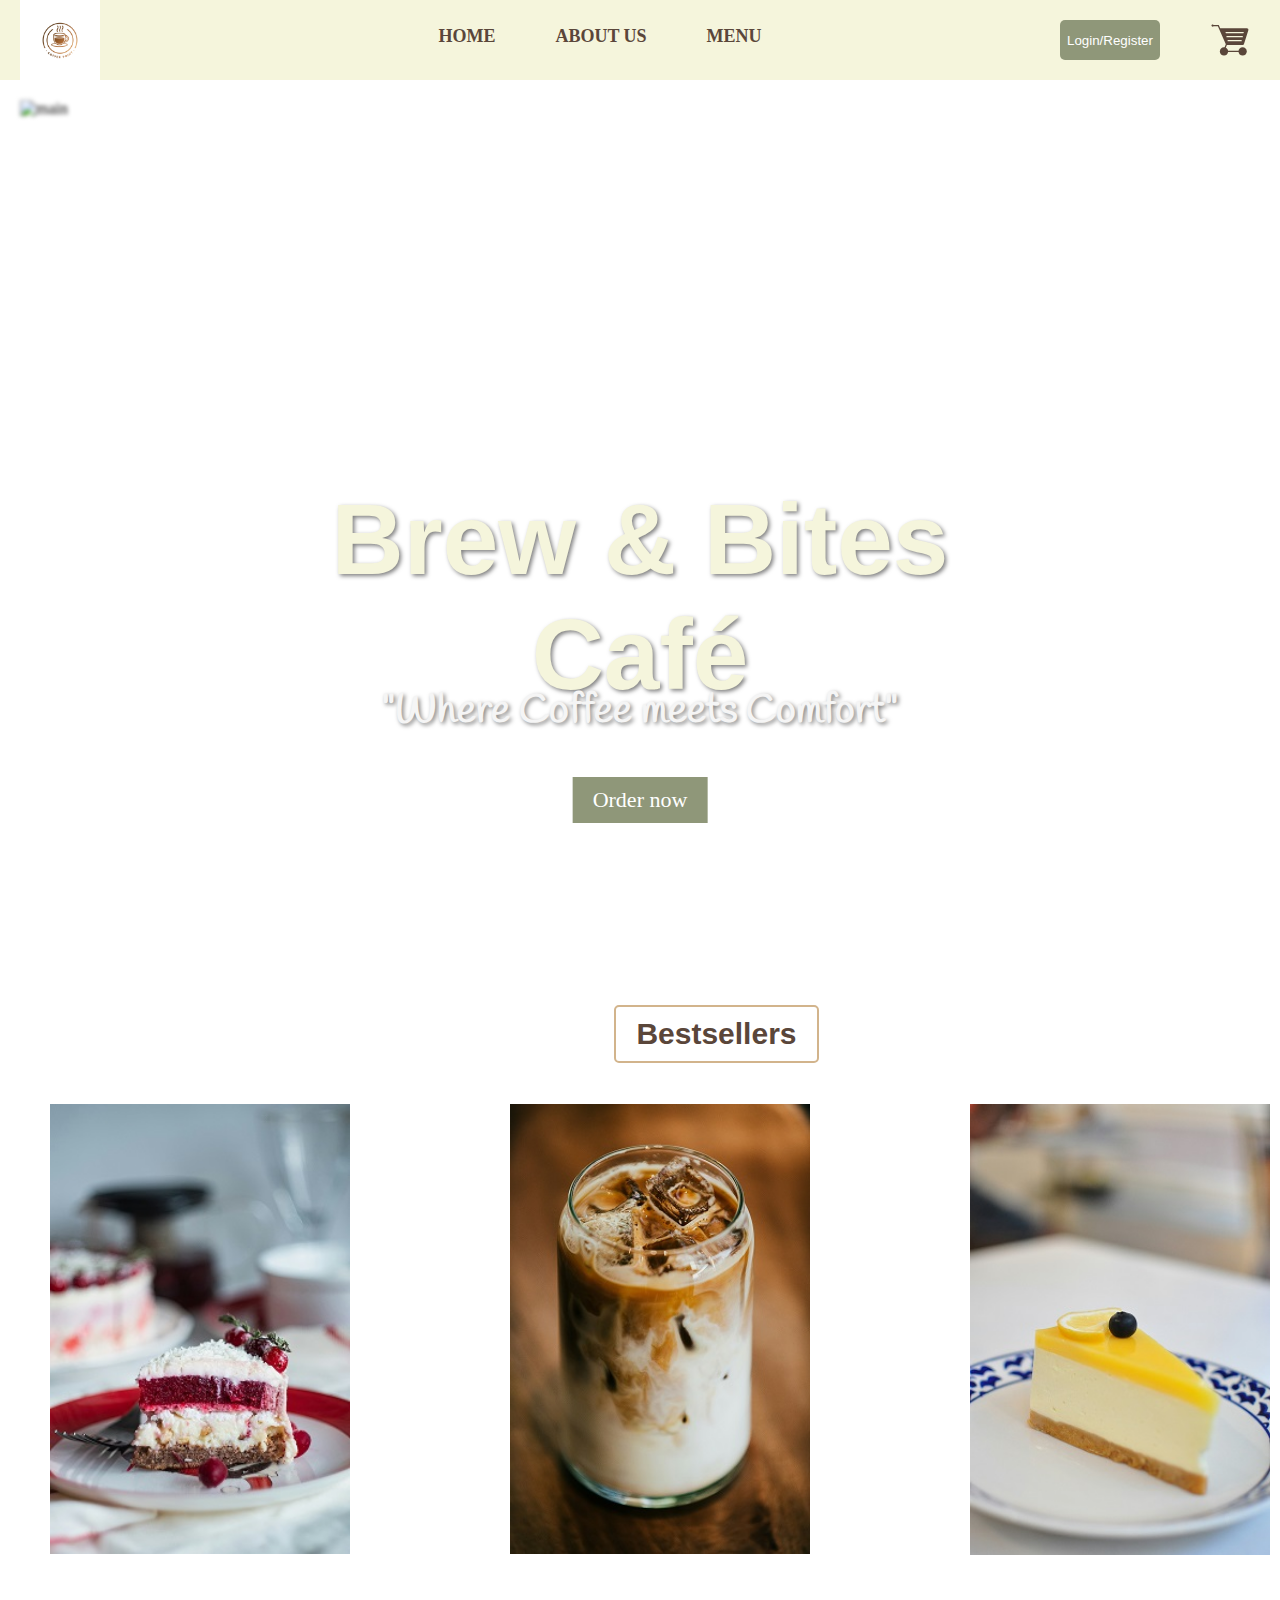
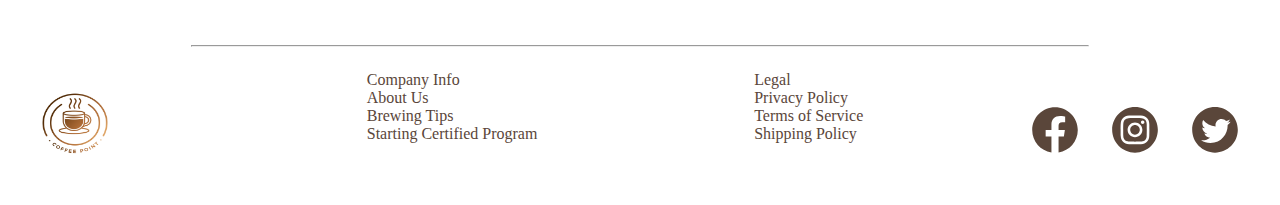
==== index.html @ 233abc2b "Create index.html" ====
<!DOCTYPE html>
<html lang="en">
<head>
    <meta charset="UTF-8">
    <meta name="viewport" content="width=device-width, initial-scale=1.0">
    <title>Brew & Bites Cafe</title>
    <link rel="stylesheet" href="stylesheet.css">
    <link href="https://fonts.googleapis.com/css2?family=Farsan&family=Handlee&family=Roboto:ital,wght@0,100;0,300;0,400;0,500;0,700;0,900;1,100;1,300;1,400;1,500;1,700;1,900&display=swap" rel="stylesheet">

</head>
<body>
    <!--Navbar-->
    <nav>
        <img src="images/logo.jpg" alt="The coffee shop's logo" class="logo">
        <ul>
            <li><a href="">Home</a></li>
            <li><a href="">About Us</a></li>
            <li><a href="">Menu</a></li>
        </ul>
        <div class="button-cart">
            <button>Login/Register</button>
            <img src="images/cart (2).svg" alt="Cart icon" class="cart">
        </div>
    </nav>
    <main>
      <!--main image-->
      <header>
<div class="image-container">
        <img src="images/header-image.jpg" alt="main">
        <h1>Brew & Bites Café</h1>
        <h3>"Where Coffee meets Comfort"</h3>
        <a href="#" class="button">Order now</a>
    </div>
</header>
    <h2>Bestsellers</h2>
    <div class="gallery">
        <ul>
        <li><img src="images/Latte.jpg" alt="Drink1"></li>
        <li><img src="images/cake 1.jpg" alt="cake1"/></li>
        <li><img src="images/Drink 2.jpg" alt="drink2"></li>
        <li><img src="images/cake 2.jpg" alt="cake2"/></li>
        <li><img src="images/hot_drinks.jpg" alt="cake2"/></li>
        </ul>
    </div>
</main>
<hr>
<!--Footer-->
<footer>
    <img src="images/logo.jpg" alt="Coffee shop logo">
    <div class="bottom-text">
        <ul>
            <li><a href="#">Company Info</a></li>
            <li><a href="#">About Us</a></li>
            <li><a href="#">Brewing Tips</a></li>
            <li><a href="#">Starting Certified Program</a></li>
        </ul>
    </div>
    <div class="bottom-text">
        <ul>
            <li><a href="#">Legal</li></a></li>
            <li><a href="#">Privacy Policy</a></li>
            <li><a href="#">Terms of Service</a></li>
            <li><a href="#">Shipping Policy</a></li>
        </ul>
    </div>
    <div class="social-media">
        <img src="images/facebook (1).svg" alt="Facebook logo">
        <img src="images/insta.svg" alt="Instagram logo">
        <img src="images/twitter.svg" alt="Twitter logo">
    </div>
</footer>
</body>
</html>
---- stylesheet.css ----
body {
    width: 100%;
      height: 100%;
      overflow-x: hidden;
      margin: 0;
      padding: 0;
  }
  
  /*Navbar section*/
  nav {
    max-height: 80px;
    min-width: 100%;
    display: flex;
    justify-content: space-between;
    text-transform: uppercase;
    background-color: #F5F5DC;
    backdrop-filter: blu(3px);
  }
  nav>ul {
    display: flex;
    justify-content: space-between;
  }
  nav>ul>li {
    list-style-type: none;
    display: inline-block;
    margin-top: 10px;
    margin-right: 30px;
    margin-left: 30px;
    padding-bottom: 30px;
    font-size: 18px;
    font-weight: bold;
      align-items: center;
      vertical-align: baseline;
  }
  a {
    text-decoration: none;
      color: #5A463A;
  }
  a:hover {
      color: #8F9779;
  }
  .logo {
      max-height: 80px;
      margin-left: 20px;
  }
  .cart {
      max-height: 40px;
      display: inline-block;
      padding-right: 70px;
  }
  .cart:hover {
      color: #8F9779;
  }
  button {
     min-height: 40px;
     max-height: 50px;
      min-width: 100px;
      margin-right: 50px;
      display: inline-block;
      background-color: #8F9779;
      color: white;
      border: none;
      border-radius: 5px;
  }
  button:hover {
      background-color: white;
      color: #8F9779;
      border: 1px solid #8F9779;
  }
  .button-cart {
      display: flex;
      justify-content: space-between;
      max-width: 800px;
      max-height: 80px;
      align-items: center;
  } 

.image-container {
    position: relative;
   width: 100%;
   height: 900px; 
    overflow: hidden; 
}
.image-container img {
    display: block;
    width: 100%;
   height: 100%;
    margin: 0;
    object-fit: cover;
    /*make the background image blur*/
    filter: blur(2px);
    padding: 20px; 
    box-sizing: border-box;
}
.image-container h1 {
    position: absolute;
    top: 50%;
    left: 50%;
    transform: translate(-50%, -50%);
    z-index: 1; /* Ensure the h1 stays above the image */
    color:#F5F5DC; /* Adjust text color as needed */
    text-align: center; /* Center the text horizontally */
    font-size: 100px; /* Adjust font size as needed */
    font-family:rigid-square, sans-serif;
    font-weight: bold;
    text-shadow: 2px 2px 4px rgba(0, 0, 0, 0.5);
    /* Additional styling properties as needed */
}
.image-container h3 {
    position: absolute;
    top: 69%;
    left: 50%;
    transform: translate(-50%, -50%);
    z-index: 1; /* Ensure the h1 stays above the image */
    color: whitesmoke; /* Adjust text color as needed */
    text-align: center; /* Center the text horizontally */
    font-size: 40px; /* Adjust font size as needed */
    font-family: "Handlee", cursive;

    font-weight: bold;
    margin-top: 10px;
    text-shadow: 2px 2px 4px rgba(0, 0, 0, 0.5);
}
h2{
    text-align: center;
    font-family: rigid-square, sans-serif;
    font-weight: bold;
    color: #5A463A;
    font-size: 30px;
    /* box wraps around only the text */
    display: inline-block;
    /* Adding a solid border around the text */
    border: 2px solid #000;
    border-radius: 5px;
    padding: 10px 20px;
    margin-left: 48%;
    margin-right: 45%;
    border-color: #d2b48c;
}
 /* Clickable button for the order now section */
.button {
    position: absolute;
    /* Adjusting the top position */
    top: 80%; 
    /* for the sides */
    left: 50%; 
    /*centers the button both vertically and horizontally within the image container,*/
    transform: translate(-50%, -50%);
    padding: 10px 20px;
    background-color: #8F9779;
    color: white;
    text-decoration: none;
    cursor: pointer;
    font-size: 22px;
}
.button:hover {
    background-color: #F5F5DC;
}

/* Center images horizontally */
.gallery {
    display: flex;
    justify-content: center; 
}
.gallery ul{
    list-style: none; 
    display: flex; 
    justify-content: center; padding-right: 0; 
}

.gallery li{
  margin: 0 80px;
}
.gallery img{
    width: 300px;
    height: auto; /
}
/* background color for page*/
body{
    background-color:white; 
    margin: 0; 
    padding: 0
}
/*Footer*/
hr {
    width: 70%;
    background-color: #d2b48c;
    margin-top: 70px;
}

footer {
    height: 150px;
    display: flex;
    justify-content: space-between;
    margin: 0;
    align-content: center;
    color: #5A463A;
    
}

footer > img {
    height: 135px;   
    font-family: rigid-square, sans-serif;
    font-size: 45px;
    width: 150px;
    
}

footer>ul {
    margin: 0;
    display: inline-block;
    flex-direction: column;
}
.social-media {
    width: 190px;
    height: 150px;
    display: flex;
    justify-content: center;
    margin-right: 50px;
}

.social-media>img {
    width: 50px;
    padding: 0 15px;
}

.bottom-text {
    margin-bottom: 0;
    padding-bottom: 0;
    height: 150px;
}

footer li {
   list-style-type: none;
   
}
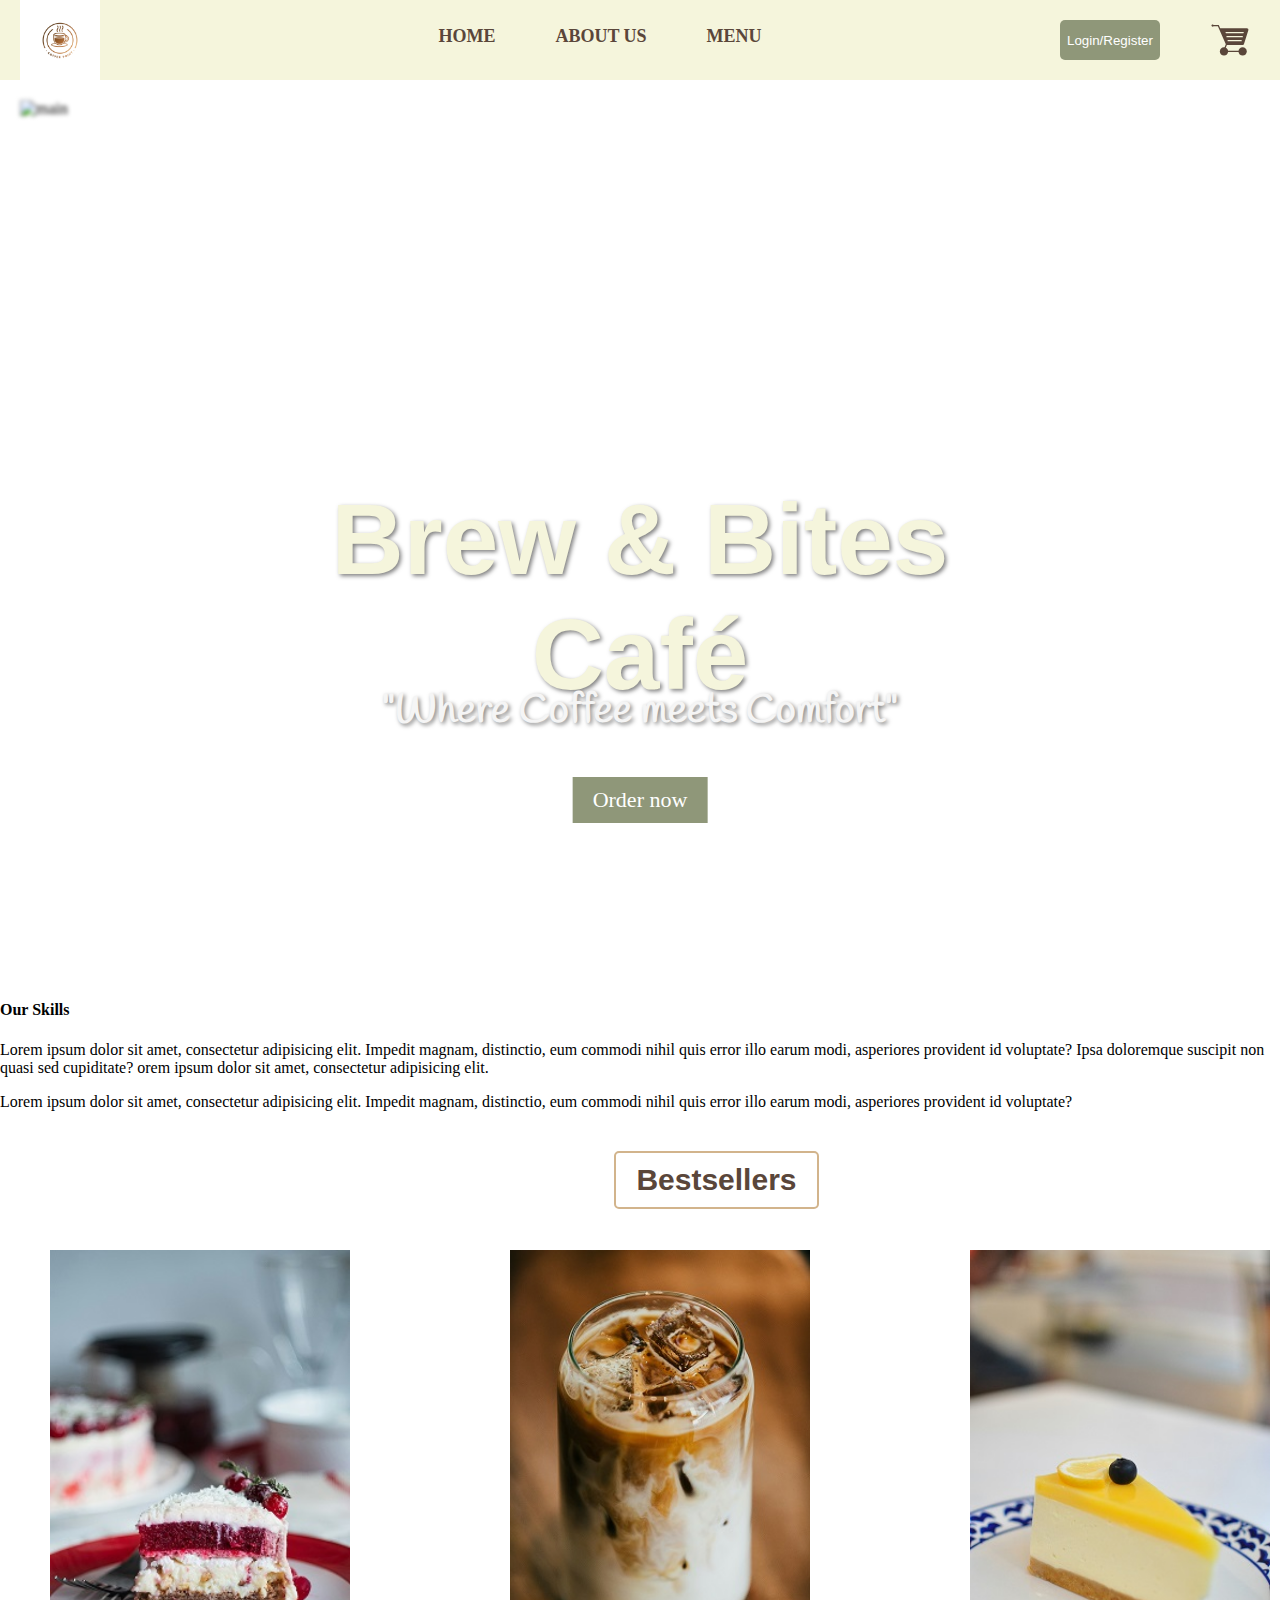
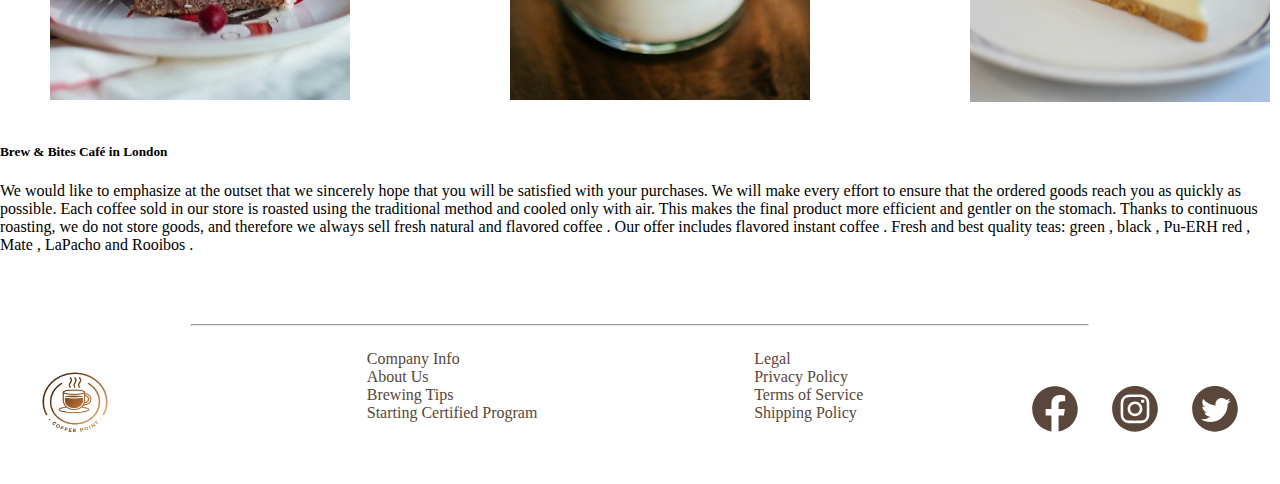
==== commit 60d20de7: "Update index.html" ====
--- a/index.html
+++ b/index.html
@@ -31,6 +31,15 @@
         <h3>"Where Coffee meets Comfort"</h3>
         <a href="#" class="button">Order now</a>
     </div>
+    <h4>Our Skills</h4>
+    <P>Lorem ipsum dolor sit amet, consectetur adipisicing elit. 
+        Impedit magnam, distinctio, eum commodi nihil quis error illo 
+        earum modi, asperiores provident id voluptate? Ipsa doloremque 
+        suscipit non quasi sed cupiditate? orem ipsum dolor sit amet, consectetur adipisicing elit. 
+         </P>     
+         <p>Lorem ipsum dolor sit amet, consectetur adipisicing elit. 
+            Impedit magnam, distinctio, eum commodi nihil quis error illo 
+            earum modi, asperiores provident id voluptate? </p>
 </header>
     <h2>Bestsellers</h2>
     <div class="gallery">
@@ -42,6 +51,16 @@
         <li><img src="images/hot_drinks.jpg" alt="cake2"/></li>
         </ul>
     </div>
+<div class="text-bottom">
+    <h5>Brew & Bites Café in London</h5>
+    <p>We would like to emphasize at the outset that we sincerely hope that you will be satisfied with your purchases. We will make every effort to ensure that the ordered goods reach you as quickly as possible. 
+        Each coffee sold in our store is roasted using the traditional method and cooled only with air. 
+        This makes the final product more efficient and gentler on the stomach. Thanks to continuous roasting, we do not store goods, and therefore we always sell fresh natural and flavored coffee . 
+        Our offer includes flavored instant coffee . 
+        Fresh and best quality teas: green , black , Pu-ERH red , Mate , LaPacho and Rooibos .
+
+    </p>
+</div>
 </main>
 <hr>
 <!--Footer-->
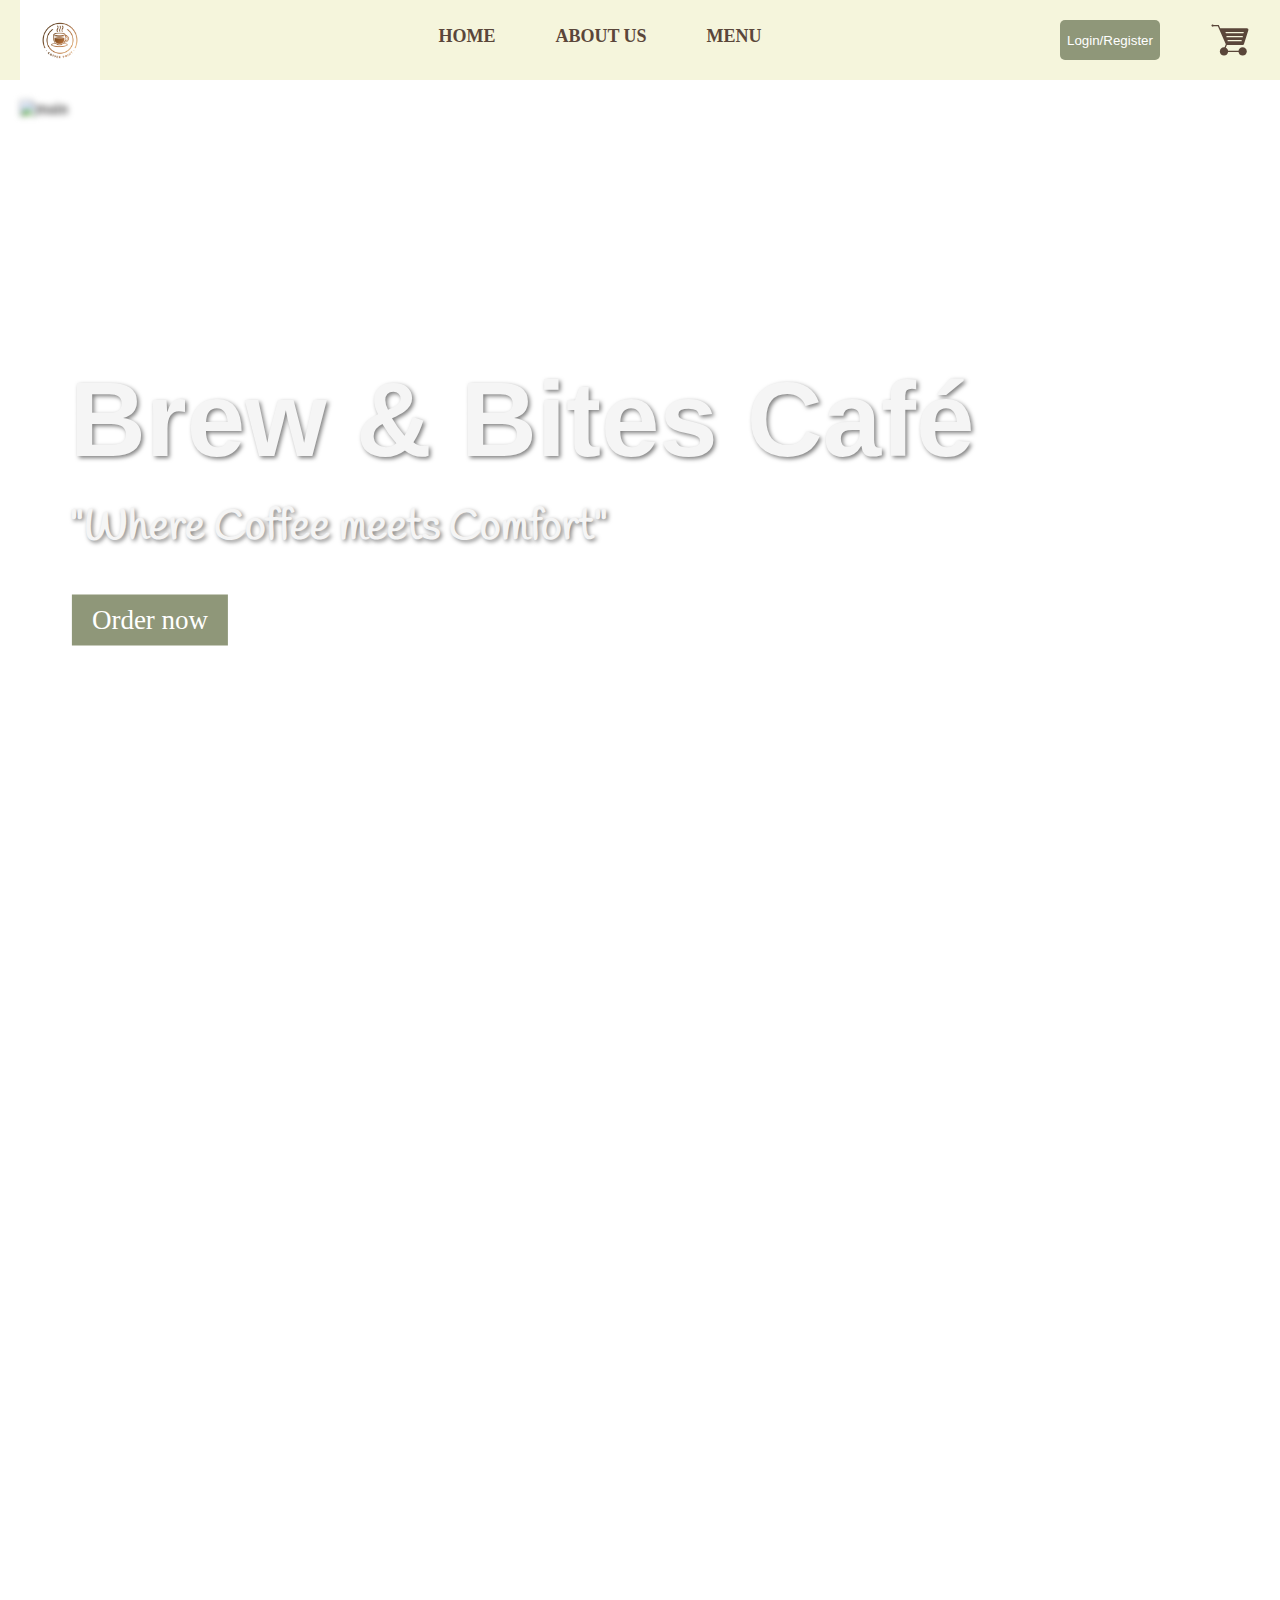
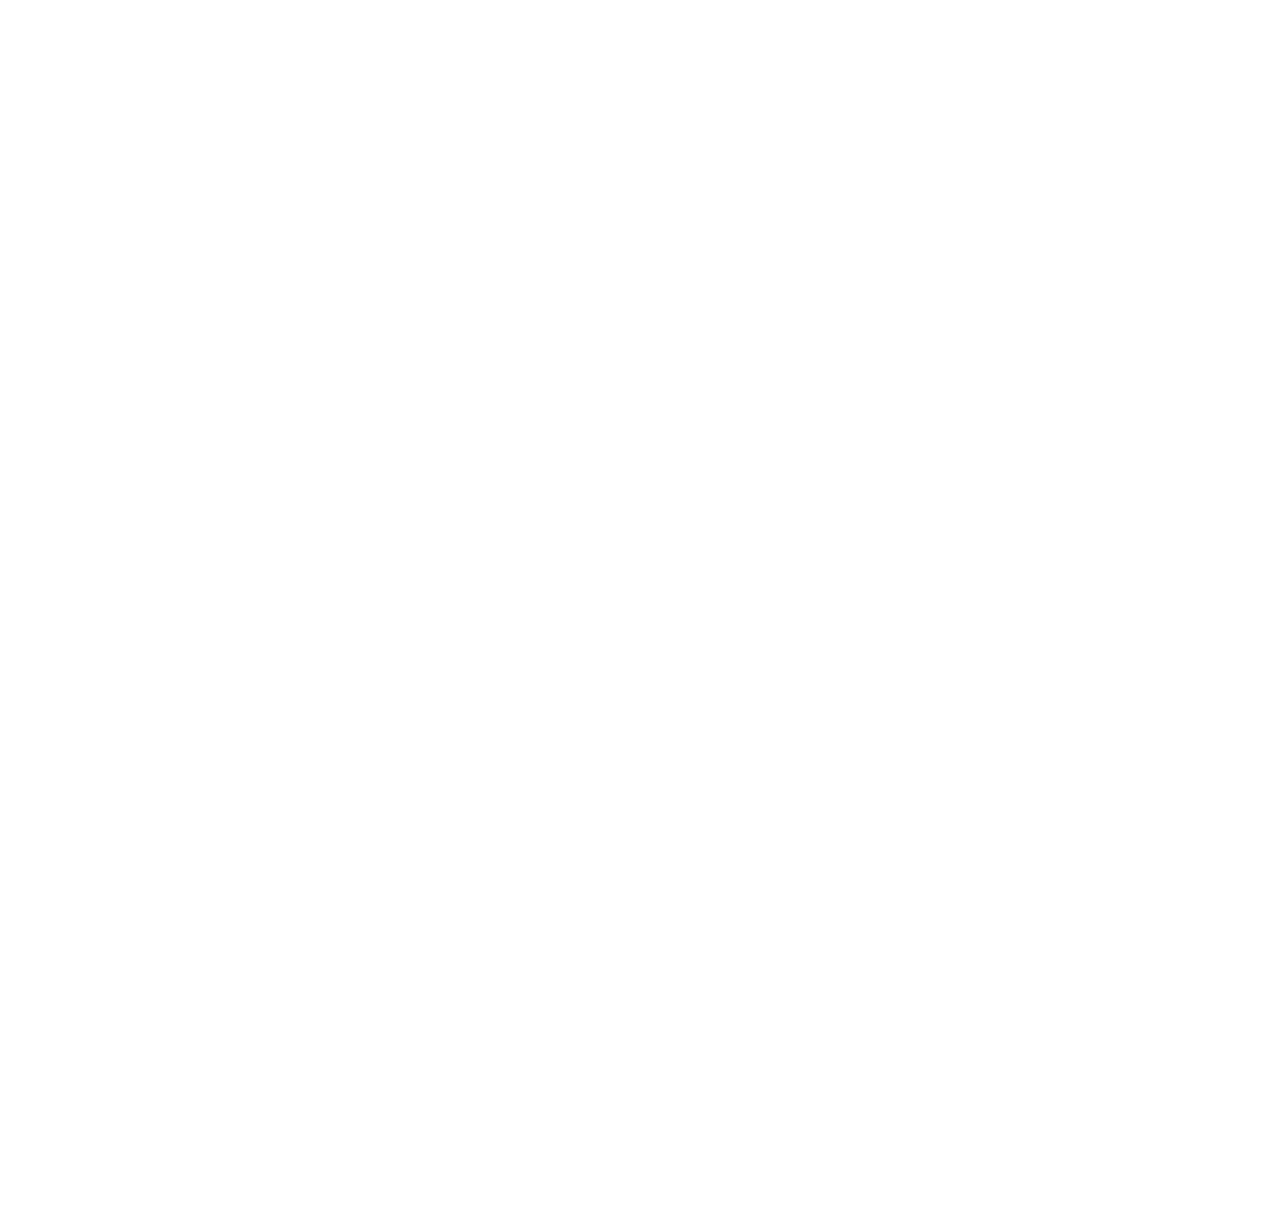
==== commit 47edeec1: "text addedd" ====
--- a/index.html
+++ b/index.html
@@ -41,7 +41,7 @@
             Impedit magnam, distinctio, eum commodi nihil quis error illo 
             earum modi, asperiores provident id voluptate? </p>
 </header>
-    <h2>Bestsellers</h2>
+    <h2>Featured</h2>
     <div class="gallery">
         <ul>
         <li><img src="images/Latte.jpg" alt="Drink1"></li>
@@ -57,8 +57,11 @@
         Each coffee sold in our store is roasted using the traditional method and cooled only with air. 
         This makes the final product more efficient and gentler on the stomach. Thanks to continuous roasting, we do not store goods, and therefore we always sell fresh natural and flavored coffee . 
         Our offer includes flavored instant coffee . 
-        Fresh and best quality teas: green , black , Pu-ERH red , Mate , LaPacho and Rooibos .
-
+        Fresh and best quality teas: green , black , Pu-ERH red , Mate , LaPacho and Rooibos.
+    </p>
+    <p>
+        We are coffee enthusiasts , it drives us to expand our horizons,
+        we are guided by the motto: "The only limits are those imposed by your mind. "Everything is possible."
     </p>
 </div>
 </main>
--- a/stylesheet.css
+++ b/stylesheet.css
@@ -1,3 +1,11 @@
+
+html {
+    width: 100%;
+    height: 100%;
+    overflow-x: hidden;
+    margin: 0;
+    padding: 0;
+}
 body {
     width: 100%;
       height: 100%;
@@ -88,37 +96,51 @@
     margin: 0;
     object-fit: cover;
     /*make the background image blur*/
-    filter: blur(2px);
+    filter: blur(3px);
     padding: 20px; 
     box-sizing: border-box;
 }
+/*.image-container h1 {
+   position: absolute;
+    top: 50%;
+    left:  50%;
+    transform: translate(-50%, -50%);
+    z-index: 1; 
+    Ensures the h1 stays above the image 
+    color:#F5F5DC; 
+    text-align: center;
+    font-size: 100px; 
+    font-family:rigid-square, sans-serif;
+    font-weight: bold;
+    text-shadow: 2px 2px 4px rgba(0, 0, 0, 0.5); 
+}*/
 .image-container h1 {
     position: absolute;
-    top: 50%;
-    left: 50%;
-    transform: translate(-50%, -50%);
-    z-index: 1; /* Ensure the h1 stays above the image */
-    color:#F5F5DC; /* Adjust text color as needed */
-    text-align: center; /* Center the text horizontally */
-    font-size: 100px; /* Adjust font size as needed */
-    font-family:rigid-square, sans-serif;
+    top: 30%;
+    left: 70px; 
+    transform: translateY(-50%);
+    z-index: 1;
+    /* Ensures the h1 stays above the image */
+    color: whitesmoke;
+    text-align: center;
+    font-size: 105px;
+    font-family: 'rigid-square', sans-serif;
     font-weight: bold;
     text-shadow: 2px 2px 4px rgba(0, 0, 0, 0.5);
-    /* Additional styling properties as needed */
-}
+}
+
 .image-container h3 {
     position: absolute;
-    top: 69%;
-    left: 50%;
-    transform: translate(-50%, -50%);
-    z-index: 1; /* Ensure the h1 stays above the image */
-    color: whitesmoke; /* Adjust text color as needed */
-    text-align: center; /* Center the text horizontally */
-    font-size: 40px; /* Adjust font size as needed */
+    top: 42%;
+    left: 70px; 
+    /*transform: translate(-50%, -50%);*/
+    z-index: 1; 
+    color: whitesmoke; 
+    text-align: center;
+    font-size: 42px; 
     font-family: "Handlee", cursive;
-
-    font-weight: bold;
-    margin-top: 10px;
+    font-weight: bold;
+    /*margin-top: 10px;*/
     text-shadow: 2px 2px 4px rgba(0, 0, 0, 0.5);
 }
 h2{
@@ -126,24 +148,26 @@
     font-family: rigid-square, sans-serif;
     font-weight: bold;
     color: #5A463A;
-    font-size: 30px;
-    /* box wraps around only the text */
-    display: inline-block;
-    /* Adding a solid border around the text */
+    font-size: 40px;
+    margin-left: 45%;
+    margin-right: 45%;
+    margin-top: 60px;
+    /* box wraps around only the text*/
+    display: inline-block;
+    /* Adding a solid border around the text*/
     border: 2px solid #000;
     border-radius: 5px;
     padding: 10px 20px;
-    margin-left: 48%;
-    margin-right: 45%;
-    border-color: #d2b48c;
+    border-color: #8F9779;
+
 }
  /* Clickable button for the order now section */
 .button {
     position: absolute;
     /* Adjusting the top position */
-    top: 80%; 
+    top: 60%; 
     /* for the sides */
-    left: 50%; 
+    left: 150px; 
     /*centers the button both vertically and horizontally within the image container,*/
     transform: translate(-50%, -50%);
     padding: 10px 20px;
@@ -151,12 +175,32 @@
     color: white;
     text-decoration: none;
     cursor: pointer;
-    font-size: 22px;
+    font-size: 27px;
 }
 .button:hover {
     background-color: #F5F5DC;
 }
-
+h4{
+    font-size: 40px;
+    text-align: center;
+    color: #5A463A;
+    font-weight: bold;
+    margin-left: 46%;
+    margin-right: 5%;
+    border: 2px solid #000;
+    border-radius: 5px;
+    display: inline-block;
+    padding: 10px 20px;
+    border-color: #8F9779;
+    font-size: rigid-square, sans-serif;
+}
+p{
+    text-align: center;
+    font-size: 30px;
+    font-family: 'Roboto', sans-serif;
+    color: #5A463A;
+
+}
 /* Center images horizontally */
 .gallery {
     display: flex;
@@ -175,15 +219,15 @@
     width: 300px;
     height: auto; /
 }
-/* background color for page*/
+/* background color for page
 body{
     background-color:white; 
     margin: 0; 
     padding: 0
-}
+}*/
 /*Footer*/
 hr {
-    width: 70%;
+    width: 80%;
     background-color: #d2b48c;
     margin-top: 70px;
 }
@@ -199,13 +243,12 @@
 }
 
 footer > img {
-    height: 135px;   
+    height: 150px;   
     font-family: rigid-square, sans-serif;
     font-size: 45px;
     width: 150px;
     
 }
-
 footer>ul {
     margin: 0;
     display: inline-block;
@@ -233,4 +276,19 @@
 footer li {
    list-style-type: none;
    
+}
+.text-bottom h5{
+font-size: 40px;
+color: #5A463A;
+margin-left: 42%;
+    margin-right: 2%;
+    font-weight: bold;
+    font-family: rigid-square, sans-serif;
+}
+.text-bottom p{
+    text-align: center;
+    font-size: 30px;
+    font-family: 'Roboto', sans-serif;
+    margin-left: 30px;
+    margin-right: 40px;
 }